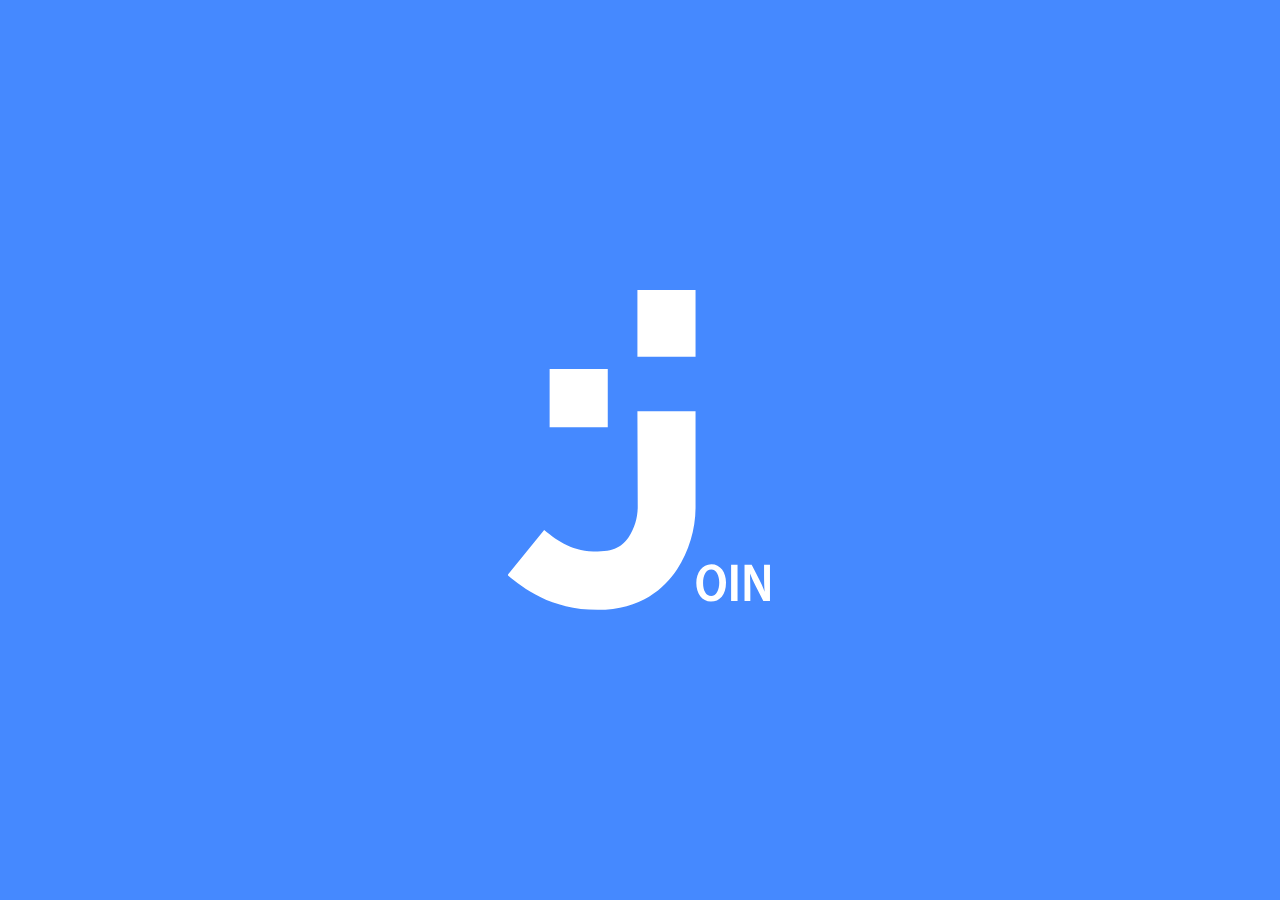
==== index.html @ 57a7dad5 "Remove summary.html; use index as entrypoint Delete the standalone html/summary.html and consolidate" ====
<!DOCTYPE html>
<html lang="en">

<head>
    <meta charset="UTF-8">
    <meta name="viewport" content="width=device-width, initial-scale=1.0">
    <title>Join summary</title>

    <link rel="icon" type="image/svg" href="../assets/icon/logo-blue.svg">
    <link rel="stylesheet" href="../css/fonts.css">
    <link rel="stylesheet" href="../css/standard.css">
    <link rel="stylesheet" href="../css/sidebar.css">
    <link rel="stylesheet" href="../css/header.css">
    <link rel="stylesheet" href="../css/summary.css">
</head>

<body onload="init()">

    <header>
        <div id="headerContent" class="header-content"></div>
    </header>

    <aside id="sidebarContent"></aside>

    <main>
        <div id="summaryContent"></div>
    </main>
    
</body>

<script src="../js/database/firebase-app.js"></script>
<script src="../js/database/firebase-database.js"></script>
<script src="../js/database/firebaseConfig.js"></script>
<script src="../js/database/userDB.js"></script>
<script src="../script/contacts.js"></script>
<script src="../js/database/taskDB.js"></script>
<script src="../templates/headerTemplate.js"></script>
<script src="../templates/sidebarTemplate.js"></script>
<script src="../templates/summaryTemplate.js"></script>
<script src="../script/summaryAnimation.js"></script>
<script src="../script/script.js"></script>

</html>
---- css/fonts.css ----
@font-face {
    font-family: "Open Sans";
    font-weight: 300;
    font-display: swap;
    src: url(../assets/fonts/OpenSans-VariableFont.ttf);
}

@font-face {
    font-family: "Open Sans Bold";
    font-weight: 700;
    font-display: swap;
    src: url(../assets/fonts/OpenSans-Bold.ttf);
}
---- css/standard.css ----
/* Reset */
* {
  margin: 0;
  padding: 0;
  box-sizing: border-box;
  font-family: "Open Sans";
}

/* Body */
body {
  line-height: 1.2;
  height: 100vh;
  display: flex;
  flex-direction: column;
  background-color: #F6F7F8;
}

/* Utilities */
.d-none {
  display: none !important;
}

.pointer {
  cursor: pointer;
}

/* Avatar */
.avatar-sm {
  width: 42px;
  height: 42px;
  border-radius: 50%;
  color: white;
  border: 2px solid white;
  display: flex;
  align-items: center;
  justify-content: center;
  font-size: 1rem;
}

/* Avatar Colors */
.bg-orange {
  background-color: #FF7A00 !important;
}

.bg-purple {
  background-color: #9327FF !important;
}

.bg-blue {
  background-color: #007CEE !important;
}

.bg-green {
  background-color: #1FD7C1 !important;
}

.bg-pink {
  background-color: #FC71FF !important;
}

.bg-gray {
  background-color: #d1d1d1 !important;
}

/* Legal Content */
.legal-content h1 {
  font-size: 61px;
  font-weight: 700;
  margin-bottom: 24px;
}

.legal-content h2 {
  font-size: 32px;
  font-weight: 700;
  margin-top: 32px;
  margin-bottom: 16px;
}

.legal-content h3 {
  font-size: 24px;
  font-weight: 700;
  margin-top: 24px;
  margin-bottom: 12px;
}

.legal-content p,
.legal-content li {
  font-size: 16px;
  line-height: 1.5;
  margin-bottom: 16px;
}

/* Output */
output {
  color: red;
}
---- css/sidebar.css ----
/* Sidebar */
.menu {
    display: flex;
    flex-direction: column;
    justify-content: space-between;
    width: 232px;
    height: calc(100vh - 100px);
    box-shadow: 4px 0px 10px 0px rgba(0, 0, 0, 0.1);
    position: fixed;
    left: 0;
    top: 100px;
    box-sizing: border-box;
    padding: 40px 0;
}

.menu-items-container {
    display: flex;
    flex-direction: column;
}

/* Menu Items */
.menu-item {
    display: flex;
    align-items: center;
    padding: 12px 40px;
    text-decoration: none;
    color: rgb(84, 100, 128);
    font-size: 16px;
    transition: background-color 0.2s;
    border-radius: 12px;
    margin-left: 16px;
    margin-right: 16px;
}

.menu-item img {
    margin-right: 15px;
    width: 24px;
}

.menu-item:hover,
.menu-item.active {
    background-color: rgb(210, 227, 255);
}

/* Sidebar Footer */
.sidebar-footer {
    padding: 0 40px;
    display: flex;
    flex-direction: column;
    gap: 30px;
}

.sidebar-footer a {
    color: #42526E;
    text-decoration: none;
    font-size: 14px;
}

.sidebar-footer a:hover {
    cursor: pointer;
    color: #0038FF;
}

.sidebar-footer a.active {
    background-color: #4589FF;
    color: white;
    border-radius: 8px;
    padding: 4px 8px;
    width: fit-content;
}

/* Mobile */
@media (max-width: 1000px) {
    .menu {
        width: 100vw;
        height: 80px;
        top: auto;
        bottom: 0;
        flex-direction: row;
        padding: 0;
        background-color: white;
        box-shadow: 0px -4px 10px rgba(0, 0, 0, 0.05);
        z-index: 100;
    }

    .menu-items-container {
        display: flex;
        flex-direction: row;
        width: 100%;
        justify-content: space-around;
        align-items: center;
    }

    .menu-item {
        flex-direction: column;
        padding: 10px 5px;
        margin: 0;
        border-radius: 0;
        font-size: 14px;
        flex: 1;
        justify-content: center;
    }

    .menu-item img {
        margin-right: 0;
        margin-bottom: 5px;
    }

    .menu-item:hover,
    .menu-item.active {
        background-color: transparent;
        color: #0038FF;
        border-radius: 8px;
    }

    .menu-item.active img {
        filter: brightness(0) saturate(100%) invert(16%) sepia(99%) saturate(7462%) hue-rotate(233deg) brightness(100%) contrast(108%);
    }

    .sidebar-footer {
        display: none;
    }
}
---- css/header.css ----
/* Header */
header {
    width: 100%;
    height: 100px;
    background-color: rgb(69, 137, 255);
    display: flex;
    align-items: center;
}

.header-content {
    max-width: 1920px;
    width: 100%;
    display: flex;
    justify-content: space-between;
    align-items: center;
    position: relative;
}

/* Logo */
.header-logo {
    margin-left: 24px;
}

/* Interaction */
.header-interaction {
    display: flex;
    justify-content: center;
    align-items: center;
    gap: 24px;
    margin-right: 24px;
}

.header-headline {
    color: white;
    font-size: 16px;
    font-weight: 100;
    cursor: pointer;
}

.help-icon:hover {
    cursor: pointer;
    display: inline-block;
    transform: scale(1.2);
    transform-origin: center;
}

.help-link-mobile {
    display: none;
}

/* User Icon */
.user-icon-border {
    border: 2px solid white;
    border-radius: 50%;
    padding: 2px;
}

.user-icon-border:hover {
    cursor: pointer;
    display: inline-block;
    transform: scale(1.2);
    transform-origin: center;
}

.user-icon {
    display: flex;
    justify-content: center;
    align-items: center;
    height: 40px;
    width: 40px;
    border-radius: 50%;
    background-color: white;
    color: rgb(69, 137, 255);
}

/* Logout Menu */
.menu-overlay {
    position: fixed;
    inset: 0;
    z-index: 999;
}

.logout-menu {
    position: absolute;
    background-color: rgba(255, 255, 255, 0.9);
    top: 82px;
    right: 4px;
    border-bottom-left-radius: 8px;
    border-bottom-right-radius: 8px;
    border-top-left-radius: 8px;
    box-shadow: 0px 4px 12px rgba(0, 0, 0, 0.25);
    display: flex;
    flex-direction: column;
    gap: 4px;
    padding: 8px;
    z-index: 1000;
    min-width: 140px;
}

.logout-menu a,
.logout-menu button {
    text-decoration: none;
    font-size: 16px;
    padding: 4px 4px;
    border-radius: 6px;
    transition: background-color 0.2s;
    color: #42526E;
    text-align: end;
    background: none;
    border: none;
    cursor: pointer;
    width: 100%;
    font-family: inherit;
}

.logout-menu a:hover,
.logout-menu button:hover {
    background-color: rgb(210, 227, 255);
}

/* Mobile */
@media (max-width: 1000px) {
    header {
        height: 80px;
    }

    .header-headline,
    .help-icon {
        display: none;
    }

    .header-logo {
        margin-left: 16px;
    }

    .header-logo img {
        height: 50px;
        width: 50px;
    }

    .header-interaction {
        margin-right: 16px;
    }

    .logout-menu {
        top: 72px;
    }

    .help-link-mobile {
        display: block;
    }
}
---- css/summary.css ----
/* Layout */
main {
    display: flex;
    flex-direction: column;
    align-items: center;
    justify-content: space-evenly;
    height: calc(100vh - 100px);
    max-width: 1688px;
    flex: 1;
    margin-left: 232px;
    overflow-y: auto;
}

#summaryContent {
    width: 912px;
    height: 600px;
    display: flex;
    flex-direction: column;
    align-items: center;
    justify-content: space-between;
}

/* Summary Cards */
.summary-cards {
    display: grid;
    grid-template-columns: repeat(4, 1fr);
    row-gap: 32px;
    column-gap: 36px;
    perspective: 500px;
    width: 100%;
}

/* Headline */
.dashboard-headline {
    font-size: 48px;
    margin-top: 0;
    text-align: center;
}

.dashboard-headline.guest {
    font-size: 60px;
    font-weight: bold;
    color: #2A3647;
}

.dashboard-headline.user {
    color: #2A3647;
}

.dashboard-headline.user .username {
    font-weight: bold;
    color: #4589FF;
}

/* Urgent Task Box */
.urgent-link {
    grid-column: span 3;
}

.urgent-task-box {
    background-color: #4589FF;
    height: 200px;
    border-radius: 24px;
    display: flex;
    align-items: center;
    justify-content: space-evenly;
    transition: transform 0.3s ease;
}

.urgent-task-box:hover {
    cursor: pointer;
    background-color: white;
    border: 1px lightgray solid;
    transform: translateZ(30px);
    border-radius: 0 24px 24px 24px;
}

.urgent-task-box:hover .task-amount-number-white { color: #4589FF; }
.urgent-task-box:hover .task-text-white { color: #4589FF; }
.urgent-task-box:hover .seperation-line { background-color: #005DFF; }
.urgent-task-box:hover .date-text-top { color: #4589FF; }
.urgent-task-box:hover .date-text { color: #4589FF; }

.urgent-task {
    height: 120px;
    display: flex;
    flex-direction: column;
    align-items: center;
}

.seperation-line {
    height: 160px;
    width: 3px;
    border-radius: 1.5px;
    background-color: white;
}

.urgent-task-date {
    height: 120px;
    display: flex;
    flex-direction: column;
    justify-content: center;
}

/* Task In Board */
.task-in-board {
    height: 200px;
    border: 1px lightgray solid;
    border-radius: 24px;
    display: flex;
    flex-direction: column;
    align-items: center;
    justify-content: center;
    transition: transform 0.3s ease;
}

.task-in-board:hover {
    cursor: pointer;
    background-color: #005DFF;
    color: white;
    transform: translateZ(30px);
    border-radius: 0 24px 24px 24px;
}

.task-in-board:hover .task-text { color: white; }
.task-in-board:hover .task-icons { outline: 3px solid white; outline-offset: -8px; }

/* To Do */
.to-do {
    height: 220px;
    border: 1px lightgray solid;
    border-radius: 24px;
    display: flex;
    flex-direction: column;
    align-items: center;
    justify-content: center;
    background-color: #D2E3FF;
    transition: transform 0.3s ease;
}

.to-do:hover {
    cursor: pointer;
    background-color: white;
    color: #005DFF;
    transform: translateZ(30px);
    border-radius: 0 24px 24px 24px;
}

.to-do:hover .task-text { color: #005DFF; }

/* In Progress */
.in-progress {
    height: 220px;
    border: 1px lightgray solid;
    border-radius: 24px;
    display: flex;
    flex-direction: column;
    align-items: center;
    justify-content: center;
    transition: transform 0.3s ease;
}

.in-progress:hover {
    cursor: pointer;
    background-color: #005DFF;
    color: white;
    transform: translateZ(30px);
    border-radius: 0 24px 24px 24px;
}

.in-progress:hover .task-text { color: white; }
.in-progress:hover .task-icons { outline: 3px solid white; outline-offset: -8px; }

/* Awaiting Feedback */
.awaiting-feedback {
    height: 220px;
    border: 1px lightgray solid;
    border-radius: 24px;
    display: flex;
    flex-direction: column;
    align-items: center;
    justify-content: center;
    transition: transform 0.3s ease;
}

.awaiting-feedback:hover {
    cursor: pointer;
    background-color: #005DFF;
    color: white;
    transform: translateZ(30px);
    border-radius: 0 24px 24px 24px;
}

.awaiting-feedback:hover .task-text { color: white; }
.awaiting-feedback:hover .task-icons { outline: 3px solid white; outline-offset: -8px; }

/* Done */
.done {
    height: 220px;
    border: 1px lightgray solid;
    border-radius: 24px;
    display: flex;
    flex-direction: column;
    align-items: center;
    justify-content: center;
    transition: transform 0.3s ease;
}

.done:hover {
    cursor: pointer;
    background-color: #005DFF;
    color: white;
    transform: translateZ(30px);
    border-radius: 0 24px 24px 24px;
}

.done:hover .task-text { color: white; }
.done:hover .task-icons { outline: 3px solid white; outline-offset: -8px; }

/* Task Info */
.tasks-amount {
    width: 120px;
    display: flex;
    align-items: center;
    justify-content: space-between;
}

.task-icons {
    height: 75px;
    width: 75px;
    border-radius: 50%;
}

.icon-border {
    border: 3px white solid;
    border-radius: 50%;
}

.task-text {
    width: 120px;
    font-size: 22px;
    color: #4589FF;
    text-align: center;
    margin-top: 8px;
    margin-bottom: 8px;
}

.task-text-white {
    width: 140px;
    font-size: 20px;
    color: white;
    text-align: center;
    margin-top: 8px;
    margin-bottom: 0;
}

.date-text-top {
    width: 270px;
    font-size: 28px;
    color: white;
    text-align: start;
    margin-top: 8px;
    margin-bottom: 0;
}

.date-text {
    width: 270px;
    font-size: 20px;
    color: white;
    text-align: start;
    margin-top: 8px;
    margin-bottom: 0;
}

.task-amount-number {
    font-size: 48px;
    margin: 0;
}

.task-amount-number-white {
    font-size: 48px;
    color: white;
    margin: 0;
}

.task-link {
    text-decoration: none;
    color: inherit;
    display: block;
    transform-style: preserve-3d;
}

/* Responsive */
@media (max-width: 1250px) {
    #summaryContent {
        width: 100%;
        height: auto;
        padding: 0 16px;
    }

    .dashboard-headline {
        margin-bottom: 16px;
    }

    .summary-cards {
        perspective: none;
        column-gap: 15px;
        row-gap: 24px;
    }

    .seperation-line {
        height: 118px;
    }

    .todo-link,
    .urgent-link {
        grid-column: span 4;
        order: -1;
    }

    .to-do {
        width: auto;
        height: 106px;
        flex-direction: row;
        justify-content: space-evenly;
    }

    .in-board-link,
    .in-progress-link,
    .awaiting-feedback-link,
    .done-link {
        grid-column: span 2;
    }

    .urgent-task-box {
        height: 150px;
    }

    .in-progress,
    .awaiting-feedback,
    .done,
    .task-in-board {
        height: 152px;
    }
}

@media (max-width: 1000px) {
    main {
        margin-left: 0;
        margin-bottom: 80px;
    }

    .dashboard-headline {
        display: none;
    }

    .date-text-top,
    .date-text {
        width: auto;
    }
}

@media (max-width: 400px) {
    .task-text-white {
        width: 120px;
    }

    .date-text-top,
    .date-text {
        font-size: 18px;
    }
}

@media (max-height: 844px) {
    .task-text {
        font-size: 18px;
    }

    .task-icons {
        height: 60px;
        width: 60px;
    }

    .task-amount-number {
        font-size: 40px;
    }

    .in-progress,
    .awaiting-feedback,
    .done,
    .task-in-board {
        height: 120px;
    }

    .summary-cards {
        row-gap: 20px;
    }
}

@media (max-height: 760px) {
    .summary-cards {
        row-gap: 8px;
    }
}

@media (max-height: 720px) {
    .urgent-task {
        height: auto;
    }

    .urgent-task-box {
        height: 130px;
    }

    .to-do {
        height: 70px;
    }
}
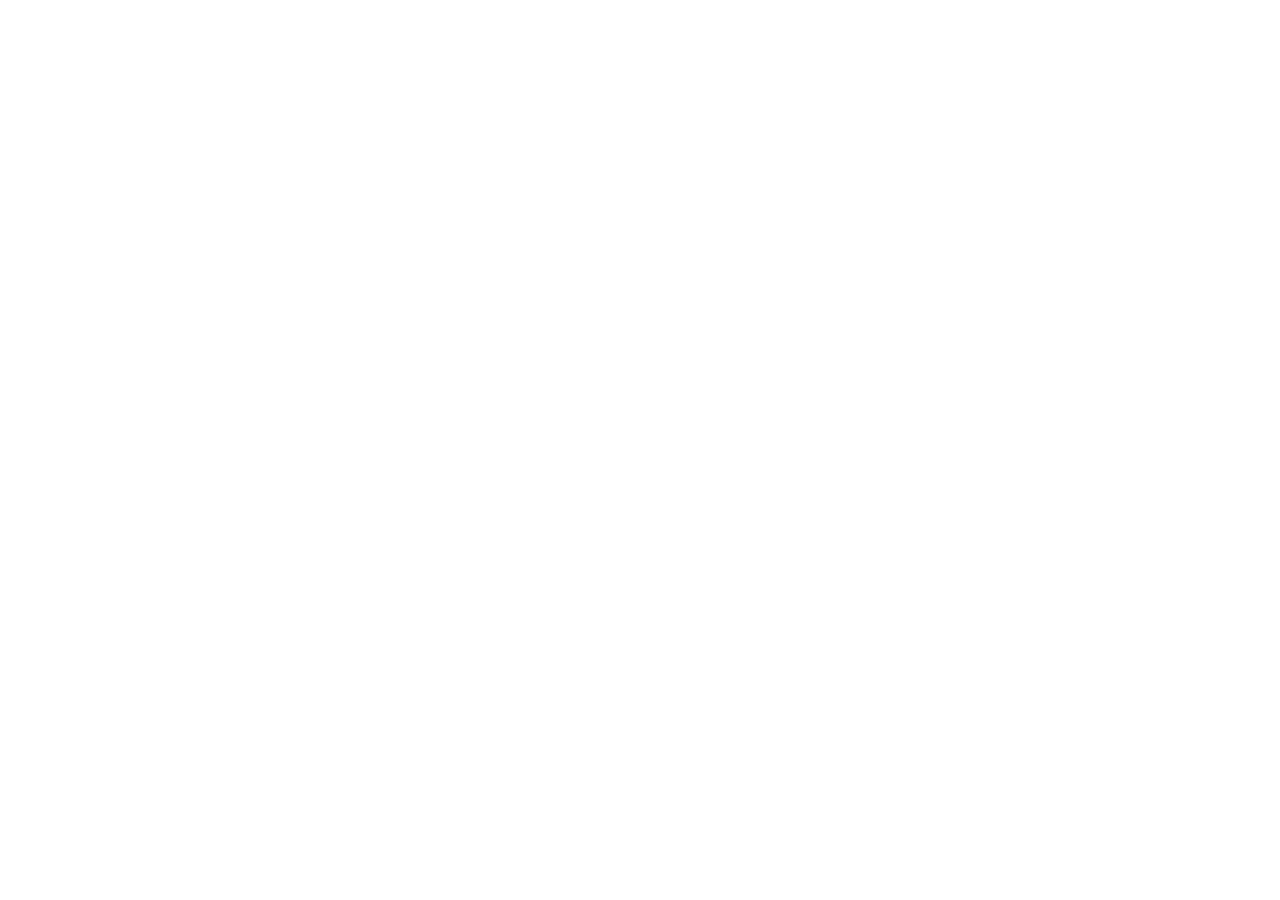
==== commit 9e81135f: "Use relative asset/route paths and add path helper Convert absolute and parent-relative resource lin" ====
--- a/index.html
+++ b/index.html
@@ -6,12 +6,12 @@
     <meta name="viewport" content="width=device-width, initial-scale=1.0">
     <title>Join summary</title>
 
-    <link rel="icon" type="image/svg" href="../assets/icon/logo-blue.svg">
-    <link rel="stylesheet" href="../css/fonts.css">
-    <link rel="stylesheet" href="../css/standard.css">
-    <link rel="stylesheet" href="../css/sidebar.css">
-    <link rel="stylesheet" href="../css/header.css">
-    <link rel="stylesheet" href="../css/summary.css">
+    <link rel="icon" type="image/svg" href="./assets/icon/logo-blue.svg">
+    <link rel="stylesheet" href="./css/fonts.css">
+    <link rel="stylesheet" href="./css/standard.css">
+    <link rel="stylesheet" href="./css/sidebar.css">
+    <link rel="stylesheet" href="./css/header.css">
+    <link rel="stylesheet" href="./css/summary.css">
 </head>
 
 <body onload="init()">
@@ -25,19 +25,20 @@
     <main>
         <div id="summaryContent"></div>
     </main>
-    
+
 </body>
 
-<script src="../js/database/firebase-app.js"></script>
-<script src="../js/database/firebase-database.js"></script>
-<script src="../js/database/firebaseConfig.js"></script>
-<script src="../js/database/userDB.js"></script>
-<script src="../script/contacts.js"></script>
-<script src="../js/database/taskDB.js"></script>
-<script src="../templates/headerTemplate.js"></script>
-<script src="../templates/sidebarTemplate.js"></script>
-<script src="../templates/summaryTemplate.js"></script>
-<script src="../script/summaryAnimation.js"></script>
-<script src="../script/script.js"></script>
+<script src="./js/database/firebase-app.js"></script>
+<script src="./js/database/firebase-database.js"></script>
+<script src="./js/database/firebaseConfig.js"></script>
+<script src="./js/database/userDB.js"></script>
+<script src="./script/board.js"></script>
+<script src="./script/contacts.js"></script>
+<script src="./js/database/taskDB.js"></script>
+<script src="./templates/headerTemplate.js"></script>
+<script src="./templates/sidebarTemplate.js"></script>
+<script src="./templates/summaryTemplate.js"></script>
+<script src="./script/summaryAnimation.js"></script>
+<script src="./script/script.js"></script>
 
 </html>
--- a/css/sidebar.css
+++ b/css/sidebar.css
@@ -70,7 +70,7 @@
 }
 
 /* Mobile */
-@media (max-width: 1000px) {
+@media (max-width: 1100px) {
     .menu {
         width: 100vw;
         height: 80px;
--- a/css/header.css
+++ b/css/header.css
@@ -18,7 +18,7 @@
 
 /* Logo */
 .header-logo {
-    margin-left: 24px;
+    margin-left: 40px;
 }
 
 /* Interaction */
@@ -119,7 +119,7 @@
 }
 
 /* Mobile */
-@media (max-width: 1000px) {
+@media (max-width: 1100px) {
     header {
         height: 80px;
     }
--- a/css/summary.css
+++ b/css/summary.css
@@ -75,11 +75,25 @@
     border-radius: 0 24px 24px 24px;
 }
 
-.urgent-task-box:hover .task-amount-number-white { color: #4589FF; }
-.urgent-task-box:hover .task-text-white { color: #4589FF; }
-.urgent-task-box:hover .seperation-line { background-color: #005DFF; }
-.urgent-task-box:hover .date-text-top { color: #4589FF; }
-.urgent-task-box:hover .date-text { color: #4589FF; }
+.urgent-task-box:hover .task-amount-number-white {
+    color: #4589FF;
+}
+
+.urgent-task-box:hover .task-text-white {
+    color: #4589FF;
+}
+
+.urgent-task-box:hover .seperation-line {
+    background-color: #005DFF;
+}
+
+.urgent-task-box:hover .date-text-top {
+    color: #4589FF;
+}
+
+.urgent-task-box:hover .date-text {
+    color: #4589FF;
+}
 
 .urgent-task {
     height: 120px;
@@ -122,8 +136,14 @@
     border-radius: 0 24px 24px 24px;
 }
 
-.task-in-board:hover .task-text { color: white; }
-.task-in-board:hover .task-icons { outline: 3px solid white; outline-offset: -8px; }
+.task-in-board:hover .task-text {
+    color: white;
+}
+
+.task-in-board:hover .task-icons {
+    outline: 3px solid white;
+    outline-offset: -8px;
+}
 
 /* To Do */
 .to-do {
@@ -146,7 +166,9 @@
     border-radius: 0 24px 24px 24px;
 }
 
-.to-do:hover .task-text { color: #005DFF; }
+.to-do:hover .task-text {
+    color: #005DFF;
+}
 
 /* In Progress */
 .in-progress {
@@ -168,8 +190,14 @@
     border-radius: 0 24px 24px 24px;
 }
 
-.in-progress:hover .task-text { color: white; }
-.in-progress:hover .task-icons { outline: 3px solid white; outline-offset: -8px; }
+.in-progress:hover .task-text {
+    color: white;
+}
+
+.in-progress:hover .task-icons {
+    outline: 3px solid white;
+    outline-offset: -8px;
+}
 
 /* Awaiting Feedback */
 .awaiting-feedback {
@@ -191,8 +219,14 @@
     border-radius: 0 24px 24px 24px;
 }
 
-.awaiting-feedback:hover .task-text { color: white; }
-.awaiting-feedback:hover .task-icons { outline: 3px solid white; outline-offset: -8px; }
+.awaiting-feedback:hover .task-text {
+    color: white;
+}
+
+.awaiting-feedback:hover .task-icons {
+    outline: 3px solid white;
+    outline-offset: -8px;
+}
 
 /* Done */
 .done {
@@ -214,8 +248,14 @@
     border-radius: 0 24px 24px 24px;
 }
 
-.done:hover .task-text { color: white; }
-.done:hover .task-icons { outline: 3px solid white; outline-offset: -8px; }
+.done:hover .task-text {
+    color: white;
+}
+
+.done:hover .task-icons {
+    outline: 3px solid white;
+    outline-offset: -8px;
+}
 
 /* Task Info */
 .tasks-amount {
@@ -344,7 +384,7 @@
     }
 }
 
-@media (max-width: 1000px) {
+@media (max-width: 1100px) {
     main {
         margin-left: 0;
         margin-bottom: 80px;
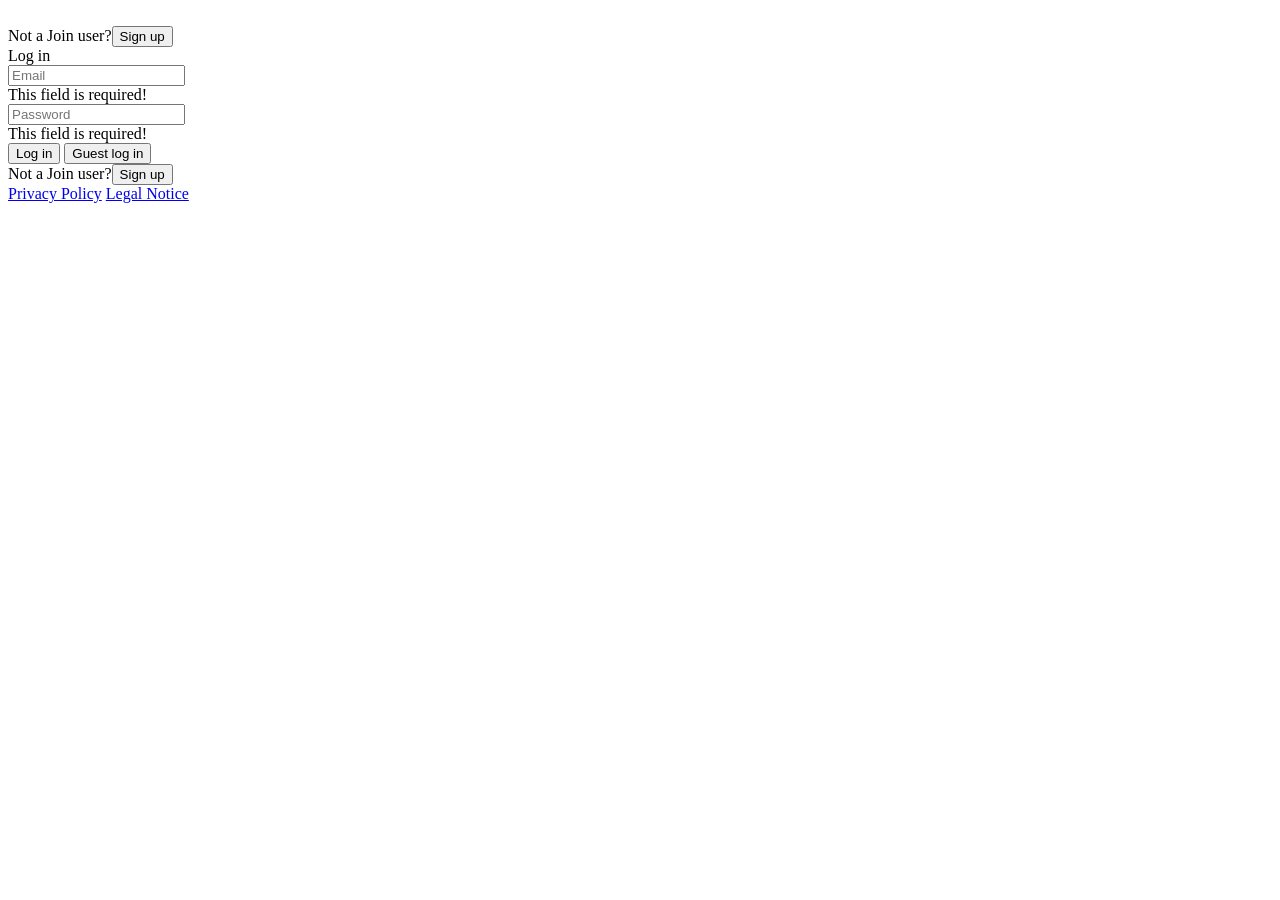
==== commit 5c1b1219: "outsourced all templates and repathed new file" ====
--- a/index.html
+++ b/index.html
@@ -6,12 +6,12 @@
     <meta name="viewport" content="width=device-width, initial-scale=1.0">
     <title>Join summary</title>
 
-    <link rel="icon" type="image/svg" href="./assets/icon/logo-blue.svg">
-    <link rel="stylesheet" href="./css/fonts.css">
-    <link rel="stylesheet" href="./css/standard.css">
-    <link rel="stylesheet" href="./css/sidebar.css">
-    <link rel="stylesheet" href="./css/header.css">
-    <link rel="stylesheet" href="./css/summary.css">
+    <link rel="icon" type="image/svg" href="/assets/icon/logo-blue.svg">
+    <link rel="stylesheet" href="/css/fonts.css">
+    <link rel="stylesheet" href="/css/standard.css">
+    <link rel="stylesheet" href="/css/sidebar.css">
+    <link rel="stylesheet" href="/css/header.css">
+    <link rel="stylesheet" href="/css/summary.css">
 </head>
 
 <body onload="init()">
@@ -28,17 +28,18 @@
 
 </body>
 
-<script src="./js/database/firebase-app.js"></script>
-<script src="./js/database/firebase-database.js"></script>
-<script src="./js/database/firebaseConfig.js"></script>
-<script src="./js/database/userDB.js"></script>
-<script src="./script/board.js"></script>
-<script src="./script/contacts.js"></script>
-<script src="./js/database/taskDB.js"></script>
-<script src="./templates/headerTemplate.js"></script>
-<script src="./templates/sidebarTemplate.js"></script>
-<script src="./templates/summaryTemplate.js"></script>
-<script src="./script/summaryAnimation.js"></script>
-<script src="./script/script.js"></script>
+<script src="/js/database/firebase-app.js"></script>
+<script src="/js/database/firebase-database.js"></script>
+<script src="/js/database/firebaseConfig.js"></script>
+<script src="/js/database/userDB.js"></script>
+<script src="/script/board.js"></script>
+<script src="/script/contacts.js"></script>
+<script src="/js/database/taskDB.js"></script>
+<script src="/script/templateHelper.js"></script>
+<script src="/templates/headerTemplate.js"></script>
+<script src="/templates/sidebarTemplate.js"></script>
+<script src="/templates/summaryTemplate.js"></script>
+<script src="/script/summaryAnimation.js"></script>
+<script src="/script/script.js"></script>
 
 </html>
--- a/css/summary.css
+++ b/css/summary.css
@@ -97,9 +97,11 @@
 
 .urgent-task {
     height: 120px;
-    display: flex;
-    flex-direction: column;
-    align-items: center;
+    width: 50%;
+    display: flex;
+    flex-direction: column;
+    align-items: center;
+    justify-content: center;
 }
 
 .seperation-line {
@@ -111,6 +113,8 @@
 
 .urgent-task-date {
     height: 120px;
+    width: 50%;
+    padding-left: 12px;
     display: flex;
     flex-direction: column;
     justify-content: center;
@@ -286,7 +290,6 @@
 }
 
 .task-text-white {
-    width: 140px;
     font-size: 20px;
     color: white;
     text-align: center;
@@ -295,8 +298,8 @@
 }
 
 .date-text-top {
-    width: 270px;
     font-size: 28px;
+    font-weight: 700;
     color: white;
     text-align: start;
     margin-top: 8px;
@@ -304,7 +307,6 @@
 }
 
 .date-text {
-    width: 270px;
     font-size: 20px;
     color: white;
     text-align: start;
@@ -319,6 +321,7 @@
 
 .task-amount-number-white {
     font-size: 48px;
+    font-weight: 700;
     color: white;
     margin: 0;
 }
@@ -400,17 +403,6 @@
     }
 }
 
-@media (max-width: 400px) {
-    .task-text-white {
-        width: 120px;
-    }
-
-    .date-text-top,
-    .date-text {
-        font-size: 18px;
-    }
-}
-
 @media (max-height: 844px) {
     .task-text {
         font-size: 18px;
@@ -455,4 +447,41 @@
     .to-do {
         height: 70px;
     }
+}
+
+@media (max-width: 400px) {
+    .task-text-white {
+        font-size: 18px;
+    }
+
+    .date-text-top {
+        font-size: 18px;
+    }
+
+    .tasks-amount {
+        justify-content: center;
+        gap: 8px;
+    }
+
+    .date-text {
+        font-size: 14px;
+    }
+
+    .tasks-amount img {
+        height: 50px;
+        width: 50px;
+    }
+
+    .task-amount-number-white {
+        font-size: 40px;
+    }
+
+    .urgent-task {
+        width: 40%;
+    }
+
+    .urgent-task-date {
+        padding-left: 8px;
+        width: 60%;
+    }
 }
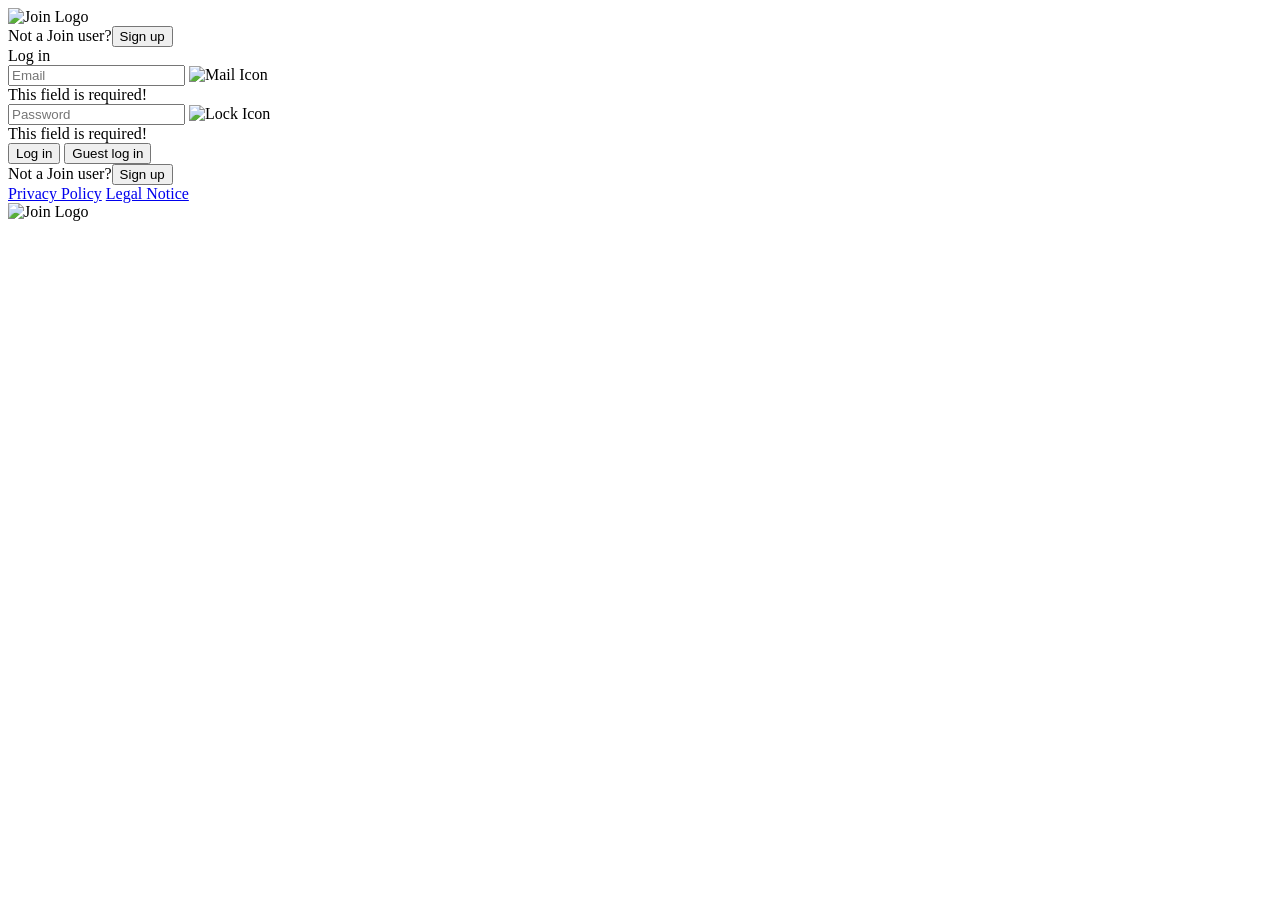
==== commit fb689276: "repathed scripts and links on index.html" ====
--- a/index.html
+++ b/index.html
@@ -6,12 +6,12 @@
     <meta name="viewport" content="width=device-width, initial-scale=1.0">
     <title>Join summary</title>
 
-    <link rel="icon" type="image/svg" href="/assets/icon/logo-blue.svg">
-    <link rel="stylesheet" href="/css/fonts.css">
-    <link rel="stylesheet" href="/css/standard.css">
-    <link rel="stylesheet" href="/css/sidebar.css">
-    <link rel="stylesheet" href="/css/header.css">
-    <link rel="stylesheet" href="/css/summary.css">
+    <link rel="icon" type="image/svg" href="./assets/icon/logo-blue.svg">
+    <link rel="stylesheet" href="./css/fonts.css">
+    <link rel="stylesheet" href="./css/standard.css">
+    <link rel="stylesheet" href="./css/sidebar.css">
+    <link rel="stylesheet" href="./css/header.css">
+    <link rel="stylesheet" href="./css/summary.css">
 </head>
 
 <body onload="init()">
@@ -28,18 +28,18 @@
 
 </body>
 
-<script src="/js/database/firebase-app.js"></script>
-<script src="/js/database/firebase-database.js"></script>
-<script src="/js/database/firebaseConfig.js"></script>
-<script src="/js/database/userDB.js"></script>
-<script src="/script/board.js"></script>
-<script src="/script/contacts.js"></script>
-<script src="/js/database/taskDB.js"></script>
-<script src="/script/templateHelper.js"></script>
-<script src="/templates/headerTemplate.js"></script>
-<script src="/templates/sidebarTemplate.js"></script>
-<script src="/templates/summaryTemplate.js"></script>
-<script src="/script/summaryAnimation.js"></script>
-<script src="/script/script.js"></script>
+<script src="./js/database/firebase-app.js"></script>
+<script src="./js/database/firebase-database.js"></script>
+<script src="./js/database/firebaseConfig.js"></script>
+<script src="./js/database/userDB.js"></script>
+<script src="./script/board.js"></script>
+<script src="./script/contacts.js"></script>
+<script src="./js/database/taskDB.js"></script>
+<script src="./script/templateHelper.js"></script>
+<script src="./templates/headerTemplate.js"></script>
+<script src="./templates/sidebarTemplate.js"></script>
+<script src="./templates/summaryTemplate.js"></script>
+<script src="./script/summaryAnimation.js"></script>
+<script src="./script/script.js"></script>
 
 </html>
